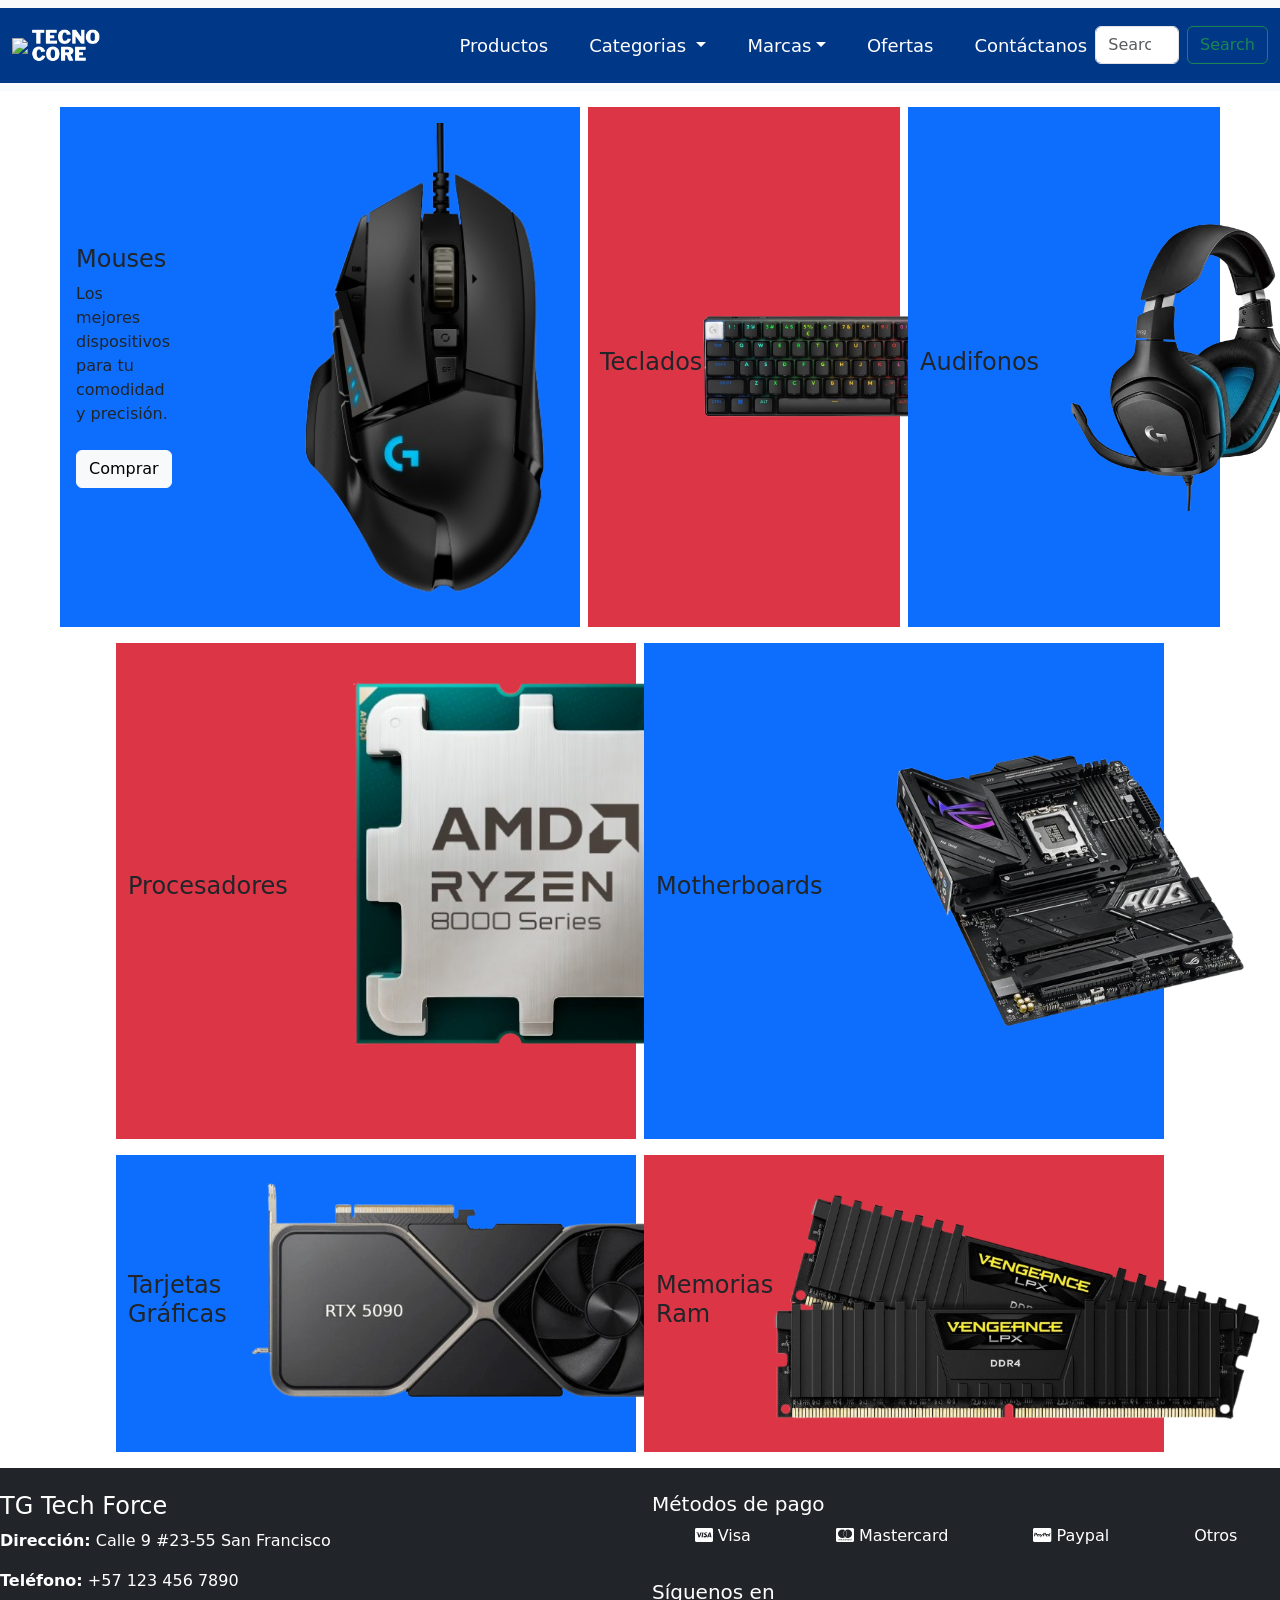
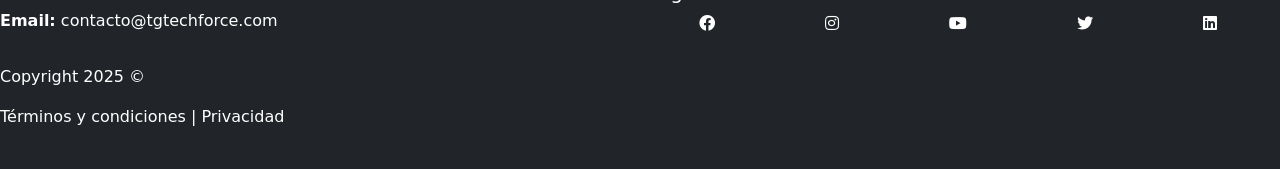
==== main.html @ 9691a4b2 "Push inicial" ====
<!doctype html>
<html lang="en">
    <head>
    <meta charset="utf-8">
    <meta name="viewport" content="width=device-width, initial-scale=1">
    <title>TechCore - Inicio</title>
    <link href="https://cdn.jsdelivr.net/npm/bootstrap@5.3.3/dist/css/bootstrap.min.css" rel="stylesheet" integrity="sha384-QWTKZyjpPEjISv5WaRU9OFeRpok6YctnYmDr5pNlyT2bRjXh0JMhjY6hW+ALEwIH" crossorigin="anonymous">
    <link href="styles.css" rel="stylesheet"> 
    <link href="https://cdnjs.cloudflare.com/ajax/libs/font-awesome/5.15.4/css/all.min.css" rel="stylesheet">
    </head>
    <body>


        <!--Navbar -->
        <nav class="navbar navbar-expand-lg sticky-top bg-body-tertiary">
            <div class="container-fluid container-navbar">

                <div class="brand-container">
                    <a href="#"><img src="Imagenes/logo1.png" class="LogoNavbar"></a>
                    <img src="Imagenes/NombreEmpresa.png" class="NombreNavbar">
                </div>

                <button class="navbar-toggler" type="button" data-bs-toggle="collapse" data-bs-target="#navbarSupportedContent" aria-controls="navbarSupportedContent" aria-expanded="false" aria-label="Toggle navigation">
                <span class="navbar-toggler-icon"></span>
                </button>

                <div class="collapse navbar-collapse" id="navbarSupportedContent">
                <ul class="navbar-nav ms-auto mb-2 mb-lg-0">

                    <li class="nav-item">
                    <a class="nav-link active" aria-current="page" href="#">Productos</a>
                    </li>

                    <li class="nav-item dropdown">
                    <a class="nav-link dropdown-toggle" href="#" role="button" data-bs-toggle="dropdown" aria-expanded="false">
                    Categorias
                    </a>

                    <ul class="dropdown-menu dropdown-menu-columns p-3">
                        <div class="row">
                            <div class="col-md-6">
                                <li><h6 class="dropdown-header ">Componentes</h6></li>
                                <li><a class="dropdown-item " href="#">Procesadores</a></li>
                                <li><a class="dropdown-item " href="#">Motherboards</a></li>
                                <li><a class="dropdown-item" href="#">Tarjetas Gráficas</a></li>
                                <li><a class="dropdown-item " href="#">Memorias Ram</a></li>
                                <li><a class="dropdown-item" href="#">Almacenamiento</a></li>
                                <li><a class="dropdown-item" href="#">Fuentes de Poder</a></li>
                                <li><a class="dropdown-item" href="#">Gabinetes</a></li>
                            </div>
                            <div class="col-md-6">
                                <li><h6 class="dropdown-header">Perifericos</h6></li>
                                <li><a class="dropdown-item" href="#">Mouse</a></li>
                                <li><a class="dropdown-item" href="#">Teclados</a></li>
                                <li><a class="dropdown-item " href="#">Auriculares</a></li>
                                <li><a class="dropdown-item" href="#">Monitores</a></li>
                                <li><a class="dropdown-item " href="#">Cámaras</a></li>
                                <li><h6 class="dropdown-header ">Computadores</h6></li>
                                <li><a class="dropdown-item o" href="#">De escritorio</a></li>
                                <li><a class="dropdown-item " href="#">Portátiles</a></li>
                            </div>
                        </div>
                    </ul>
                    </li>

                    <li class="nav-item dropdown">
                        <a class="nav-link dropdown-toggle" href="#" role="button" data-bs-toggle="dropdown" aria-expanded="false">
                        Marcas</a>
    
                        <ul class="dropdown-menu">
                                    <li><a class="dropdown-item" href="#">Intel</a></li>
                                    <li><a class="dropdown-item" href="#">AMD</a></li>
                                    <li><a class="dropdown-item" href="#">Nvidia</a></li>
                                    <li><a class="dropdown-item" href="#">Asus</a></li>
                                    <li><a class="dropdown-item" href="#">MSI</a></li>
                                    <li><a class="dropdown-item" href="#">Gigabyte</a></li>
                                    <li><a class="dropdown-item" href="#">Corsair</a></li>
                                    <li><a class="dropdown-item" href="#">Samsung</a></li>
                        </ul>
                    </li>

                    <li class="nav-item">
                        <a class="nav-link active" aria-current="page" href="#">Ofertas</a>
                    </li>

                    <li class="nav-item">
                        <a class="nav-link active" aria-current="page" href="#">Contáctanos</a>
                    </li>

                </ul>
                <form class="d-flex" role="search">
                    <input class="form-control me-2" type="search" placeholder="Search" aria-label="Search">
                    <button class="btn btn-outline-success" type="submit">Search</button>
                </form>
                </div>
            </div>
            </nav>
    <!--Navbar -->

            <!-- COMPONENTES -->
            <div class="container-componentes">
                <div class="row m-3 justify-content-center">
                    <div class="col-md-5 bg-primary p-3 d-flex align-items-center">
                        <!-- Contenedor del texto y botón -->
                        <div class="text-left" style="flex: 1;">
                            <h4>Mouses</h4>
                            <p>Los mejores dispositivos para tu comodidad y precisión.</p>
                            <button class="btn btn-light mt-2">Comprar</button>
                        </div>
                        <!-- Imagen ajustada -->
                        <img src="Imagenes/Mouse.png" alt="Mouses" class="img-fluid componente-img" style="height: 100%; object-fit: contain; margin-left: 10px;">
                    </div>
                    <div class="col-md-3 ms-2 bg-danger d-flex justify-content-between align-items-center" >
                        <h4 class="text-left">Teclados</h4>
                        <img src="Imagenes/Teclado.png" alt="Teclados" class="img-fluid componente-img">
                        
                    </div>
                    <div class="col-md-3 ms-2 bg-primary d-flex justify-content-between align-items-center">
                        <h4 class="text-left">Audifonos</h4>
                        <img src="Imagenes/Audifonos.png" alt="Audifonos" class="img-fluid componente-img">
                        
                    </div>
                </div>
                <div class="row m-3 justify-content-center">
                    <div class="col-md-5 bg-danger d-flex justify-content-between align-items-center">
                        <h4 class="text-left">Procesadores</h4>
                        <img src="Imagenes/Procesador.png" alt="Procesadores" class="img-fluid componente-img">
                        
                    </div>
                    <div class="col-md-5 ms-2 bg-primary d-flex justify-content-between align-items-center">
                        <h4 class="text-left">Motherboards</h4>
                        <img src="Imagenes/Motherboard.png" alt="Motherboards" class="img-fluid componente-img">
                        
                    </div>
                </div>
                <div class="row m-3 justify-content-center">
                    <div class="col-md-5 bg-primary d-flex justify-content-between align-items-center">
                        <h4 class="text-left">Tarjetas Gráficas</h4>
                        <img src="Imagenes/Grafica.png" alt="Graficas" class="img-fluid componente-img">
                        
                    </div>
                    <div class="col-md-5 ms-2 bg-danger d-flex justify-content-between align-items-center">
                        <h4 class="text-left">Memorias Ram</h4>
                        <img src="Imagenes/Ram.png" alt="Rams" class="img-fluid componente-img">
                        
                    </div>
                </div>
            <div>
            <!-- MAS VENDIDOS -->


            <!-- FOOTER -->
            <footer class="bg-dark text-white py-4">
                <div class="container-footer">
                    <div class="row">
                        <!-- Columna principal (Logo, nombre, contacto) -->
                        <div class="col-md-6">
                            <h4>TG Tech Force</h4>
                            <p><strong>Dirección:</strong> Calle 9 #23-55 San Francisco</p>
                            <p><strong>Teléfono:</strong> +57 123 456 7890</p>
                            <p><strong>Email:</strong> contacto@tgtechforce.com</p>
                        </div>
                        <!-- Métodos de pago y redes sociales -->
                        <div class="col-md-6">
                            <h5 class="text-left">Métodos de pago</h5>
                            <div class="d-flex justify-content-around">
                                <p><i class="fab fa-cc-visa"></i>  Visa</p>
                                <p><i class="fab fa-cc-mastercard"></i> Mastercard</p>
                                <p><i class="fab fa-cc-paypal"></i> Paypal</p>
                                <p> Otros</p>
                            </div>
                            <h5 class="text-left mt-3">Síguenos en</h5>
                            <div class="d-flex justify-content-around">
                                <a href="#" class="text-white me-3"><i class="fab fa-facebook"></i></a>
                                <a href="#" class="text-white me-3"><i class="fab fa-instagram"></i></a>
                                <a href="#" class="text-white me-3"><i class="fab fa-youtube"></i></a>
                                <a href="#" class="text-white me-3"><i class="fab fa-twitter"></i></a>
                                <a href="#" class="text-white me-3"><i class="fab fa-linkedin"></i></a>
                            </div>
                        </div>
                    </div>
                    <div class="text-left mt-3">
                        <p>Copyright 2025 © </p>
                        <p>Términos y condiciones | Privacidad</p>
                    </div>
                </div>
            </footer>

    <script src="https://cdn.jsdelivr.net/npm/bootstrap@5.3.3/dist/js/bootstrap.bundle.min.js" integrity="sha384-YvpcrYf0tY3lHB60NNkmXc5s9fDVZLESaAA55NDzOxhy9GkcIdslK1eN7N6jIeHz" crossorigin="anonymous"></script>
    </body>
</html>
---- styles.css ----
.container-navbar{
    background-color: #003786 ;   
    position: sticky;
}

.brand-container {
    display: flex;
    align-items: center;
    gap: 0px; /* Espacio entre el logo y el nombre */
}

.LogoNavbar {
    width: 17%;
    padding-left: 0px;
}

.NombreNavbar {
    margin-left: 0px;
    width: 17%;
}

.dropdown-menu .dropdown-item:hover,
.dropdown-menu .dropdown-item:focus,
.dropdown-menu .dropdown-item:active {
    background-color: transparent !important;
    color: #003786;
    font-weight: 600;
}

.navbar .nav-item:hover > .nav-link {
    text-decoration: underline; /* Subrayado */
}

.navbar-nav{
    gap:25px;
}

.navbar .nav-link{
    font-size: 18px;
    color: white !important; /* Hace que el texto sea blanco siempre */
}

.dropdown-menu-columns {
    width: 400px; /* Ajusta el ancho según tus necesidades */
}
.dropdown-menu-columns .dropdown-item {
    width: 50%; /* Cada columna ocupa el 50% del ancho */
    float: left; /* Coloca los elementos en columnas */
}

.dropdown-menu-columns .dropdown-header,
.dropdown-menu-columns .dropdown-divider {
    width: 100%; /* Los encabezados y divisores ocupan todo el ancho */
    clear: both; /* Asegura que no se superpongan con los elementos flotantes */
}

.dropdown-header{
    font-size: 16px;
}
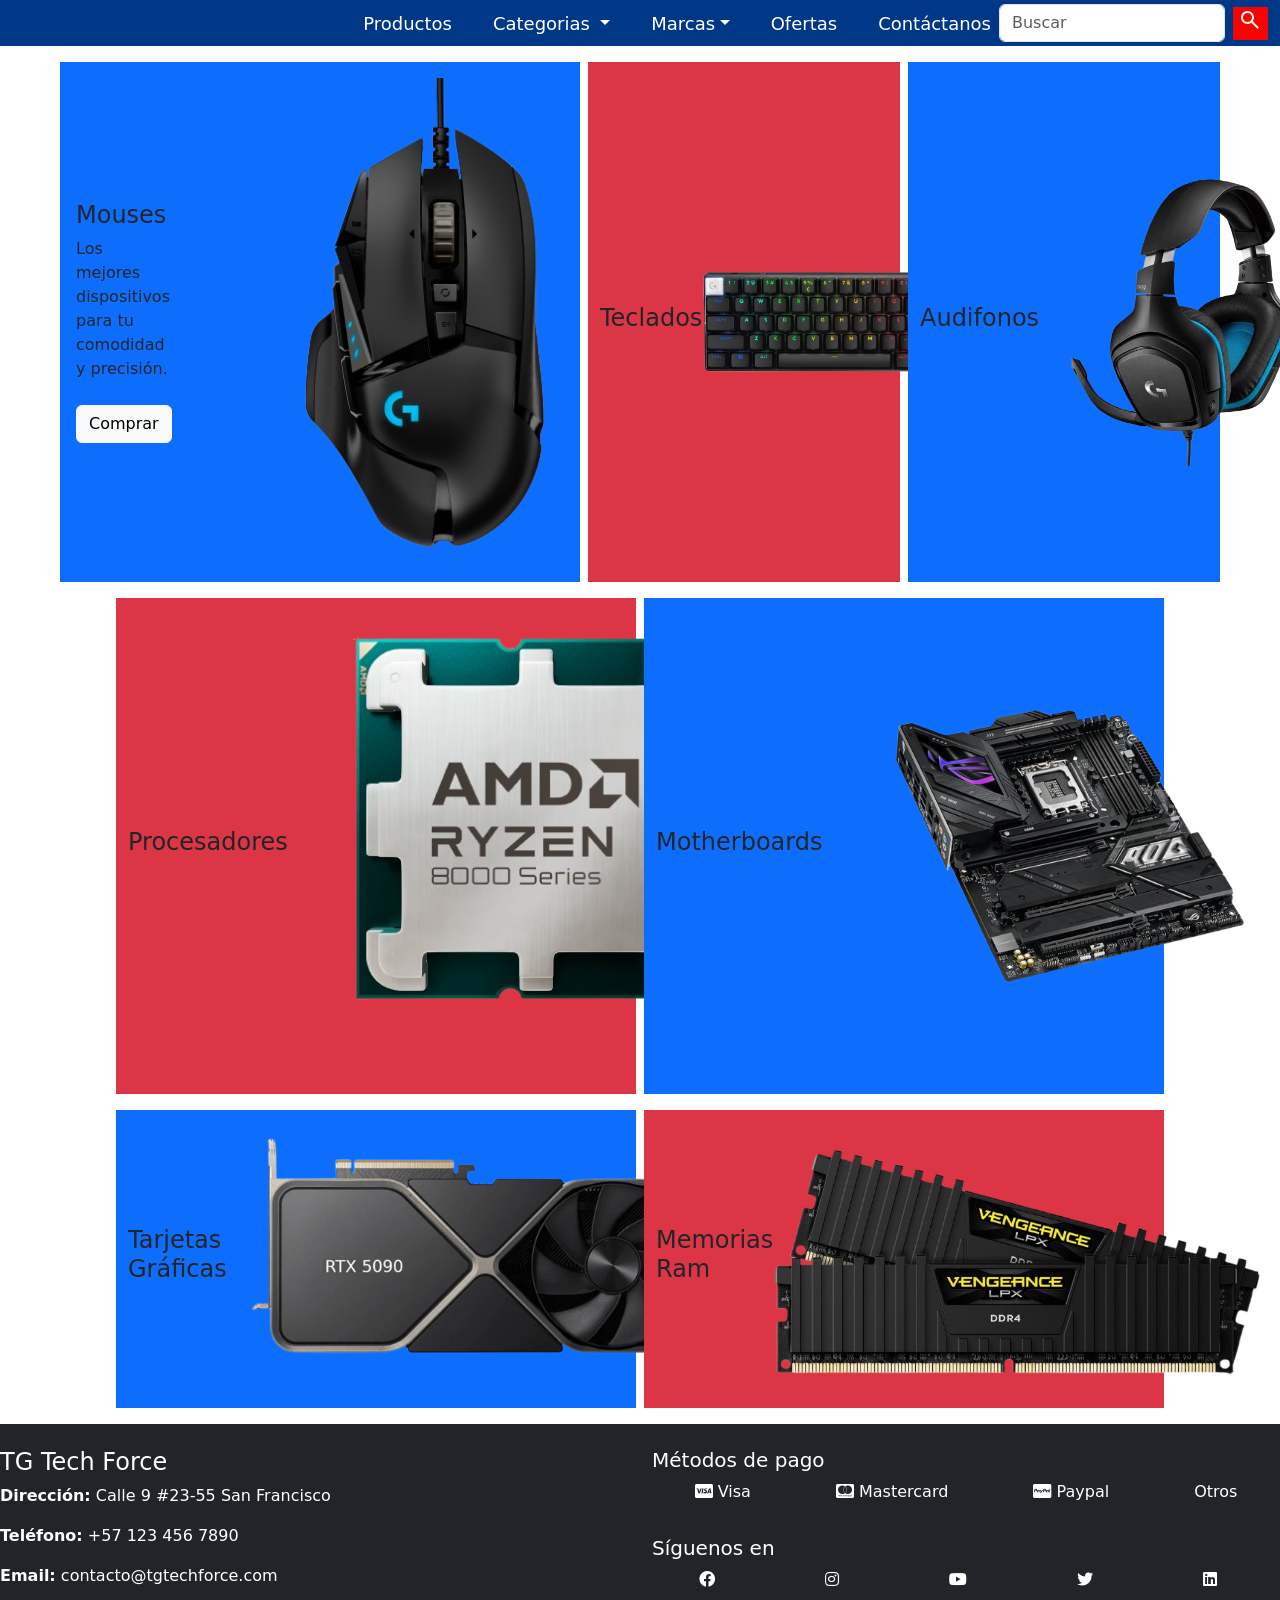
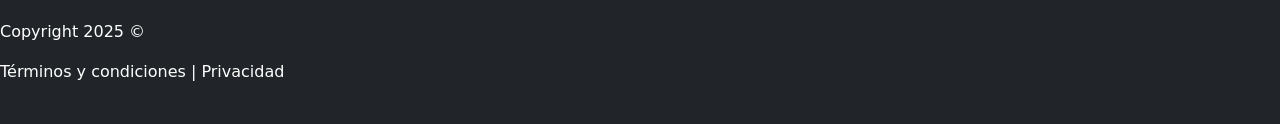
==== commit 03b20342: "Push avance en el navbar" ====
--- a/main.html
+++ b/main.html
@@ -1,101 +1,107 @@
-<!doctype html>
-<html lang="en">
-    <head>
-    <meta charset="utf-8">
-    <meta name="viewport" content="width=device-width, initial-scale=1">
-    <title>TechCore - Inicio</title>
-    <link href="https://cdn.jsdelivr.net/npm/bootstrap@5.3.3/dist/css/bootstrap.min.css" rel="stylesheet" integrity="sha384-QWTKZyjpPEjISv5WaRU9OFeRpok6YctnYmDr5pNlyT2bRjXh0JMhjY6hW+ALEwIH" crossorigin="anonymous">
-    <link href="styles.css" rel="stylesheet"> 
-    <link href="https://cdnjs.cloudflare.com/ajax/libs/font-awesome/5.15.4/css/all.min.css" rel="stylesheet">
-    </head>
-    <body>
+    <!doctype html>
+    <html lang="en">
+        <head>
+        <meta charset="utf-8">
+        <meta name="viewport" content="width=device-width, initial-scale=1">
+        <title>TechCore - Inicio</title>
+        <link href="https://cdn.jsdelivr.net/npm/bootstrap@5.3.3/dist/css/bootstrap.min.css" rel="stylesheet" integrity="sha384-QWTKZyjpPEjISv5WaRU9OFeRpok6YctnYmDr5pNlyT2bRjXh0JMhjY6hW+ALEwIH" crossorigin="anonymous">
+        <link href="https://cdnjs.cloudflare.com/ajax/libs/font-awesome/5.15.4/css/all.min.css" rel="stylesheet">
+        <link rel="stylesheet" href="https://fonts.googleapis.com/css2?family=Material+Symbols+Outlined:opsz,wght,FILL,GRAD@20..48,100..700,0..1,-50..200&icon_names=search" />
+        <link href="styles.css" rel="stylesheet"> 
+        </head>
+        <body>
 
 
+            <!--Navbar -->
+            <nav class="navbar navbar-expand-lg sticky-top bg-body-tertiary">
+                <div class="container-fluid container-navbar">
+
+                    
+                    <a class="navbar-brand" href="#"><img src="Imagenes/Logo.png" class="LogoNavbar"></a>
+                    
+                    <button class="navbar-toggler" type="button" data-bs-toggle="collapse" data-bs-target="#navbarSupportedContent" aria-controls="navbarSupportedContent" aria-expanded="false" aria-label="Toggle navigation">
+                    <span class="navbar-toggler-icon"></span>
+                    </button>
+
+                    <div class="collapse navbar-collapse" id="navbarSupportedContent">
+                    <ul class="navbar-nav ms-auto mb-2 mb-lg-0">
+
+                        <li class="nav-item">
+                        <a class="nav-link active" aria-current="page" href="#">Productos</a>
+                        </li>
+
+                        <li class="nav-item dropdown">
+                        <a class="nav-link dropdown-toggle" href="#" role="button" data-bs-toggle="dropdown" aria-expanded="false">
+                        Categorias
+                        </a>
+
+                        <ul class="dropdown-menu dropdown-menu-columns p-3">
+                            <div class="row">
+                                <div class="col-md-6">
+                                    <li><h6 class="dropdown-header ">Componentes</h6></li>
+                                    <li><a class="dropdown-item " href="#">Procesadores</a></li>
+                                    <li><a class="dropdown-item " href="#">Motherboards</a></li>
+                                    <li><a class="dropdown-item" href="#">Tarjetas Gráficas</a></li>
+                                    <li><a class="dropdown-item " href="#">Memorias Ram</a></li>
+                                    <li><a class="dropdown-item" href="#">Almacenamiento</a></li>
+                                    <li><a class="dropdown-item" href="#">Fuentes de Poder</a></li>
+                                    <li><a class="dropdown-item" href="#">Gabinetes</a></li>
+                                </div>
+                                <div class="col-md-6">
+                                    <li><h6 class="dropdown-header">Perifericos</h6></li>
+                                    <li><a class="dropdown-item" href="#">Mouse</a></li>
+                                    <li><a class="dropdown-item" href="#">Teclados</a></li>
+                                    <li><a class="dropdown-item " href="#">Auriculares</a></li>
+                                    <li><a class="dropdown-item" href="#">Monitores</a></li>
+                                    <li><a class="dropdown-item " href="#">Cámaras</a></li>
+                                    <li><h6 class="dropdown-header ">Computadores</h6></li>
+                                    <li><a class="dropdown-item o" href="#">De escritorio</a></li>
+                                    <li><a class="dropdown-item " href="#">Portátiles</a></li>
+                                </div>
+                            </div>
+                        </ul>
+                        </li>
+
+                
+                        <li class="nav-item dropdown">
+                            <a class="nav-link dropdown-toggle" href="#" role="button" data-bs-toggle="dropdown" aria-expanded="false">
+                            Marcas</a>
+        
+                            <ul class="dropdown-menu">
+                                        <li><a class="dropdown-item" href="#">Intel</a></li>
+                                        <li><a class="dropdown-item" href="#">AMD</a></li>
+                                        <li><a class="dropdown-item" href="#">Nvidia</a></li>
+                                        <li><a class="dropdown-item" href="#">Asus</a></li>
+                                        <li><a class="dropdown-item" href="#">MSI</a></li>
+                                        <li><a class="dropdown-item" href="#">Gigabyte</a></li>
+                                        <li><a class="dropdown-item" href="#">Corsair</a></li>
+                                        <li><a class="dropdown-item" href="#">Samsung</a></li>
+                            </ul>
+                        </li>
+
+                        <li class="nav-item">
+                            <a class="nav-link active" aria-current="page" href="#">Ofertas</a>
+                        </li>
+
+                        <li class="nav-item">
+                            <a class="nav-link active" aria-current="page" href="#">Contáctanos</a>
+                        </li>
+
+                    </ul>
+
+                    <form class="d-flex" role="search">
+                        <input class="form-control me-2" type="search" placeholder="Buscar" aria-label="Search">
+                    </form>
+
+                    <button type="submit" class="search-button">
+                        <span class="material-symbols-outlined">search</span>
+                    </button>
+
+                    </div>
+                    </div>
+                </div>
+                </nav>
         <!--Navbar -->
-        <nav class="navbar navbar-expand-lg sticky-top bg-body-tertiary">
-            <div class="container-fluid container-navbar">
-
-                <div class="brand-container">
-                    <a href="#"><img src="Imagenes/logo1.png" class="LogoNavbar"></a>
-                    <img src="Imagenes/NombreEmpresa.png" class="NombreNavbar">
-                </div>
-
-                <button class="navbar-toggler" type="button" data-bs-toggle="collapse" data-bs-target="#navbarSupportedContent" aria-controls="navbarSupportedContent" aria-expanded="false" aria-label="Toggle navigation">
-                <span class="navbar-toggler-icon"></span>
-                </button>
-
-                <div class="collapse navbar-collapse" id="navbarSupportedContent">
-                <ul class="navbar-nav ms-auto mb-2 mb-lg-0">
-
-                    <li class="nav-item">
-                    <a class="nav-link active" aria-current="page" href="#">Productos</a>
-                    </li>
-
-                    <li class="nav-item dropdown">
-                    <a class="nav-link dropdown-toggle" href="#" role="button" data-bs-toggle="dropdown" aria-expanded="false">
-                    Categorias
-                    </a>
-
-                    <ul class="dropdown-menu dropdown-menu-columns p-3">
-                        <div class="row">
-                            <div class="col-md-6">
-                                <li><h6 class="dropdown-header ">Componentes</h6></li>
-                                <li><a class="dropdown-item " href="#">Procesadores</a></li>
-                                <li><a class="dropdown-item " href="#">Motherboards</a></li>
-                                <li><a class="dropdown-item" href="#">Tarjetas Gráficas</a></li>
-                                <li><a class="dropdown-item " href="#">Memorias Ram</a></li>
-                                <li><a class="dropdown-item" href="#">Almacenamiento</a></li>
-                                <li><a class="dropdown-item" href="#">Fuentes de Poder</a></li>
-                                <li><a class="dropdown-item" href="#">Gabinetes</a></li>
-                            </div>
-                            <div class="col-md-6">
-                                <li><h6 class="dropdown-header">Perifericos</h6></li>
-                                <li><a class="dropdown-item" href="#">Mouse</a></li>
-                                <li><a class="dropdown-item" href="#">Teclados</a></li>
-                                <li><a class="dropdown-item " href="#">Auriculares</a></li>
-                                <li><a class="dropdown-item" href="#">Monitores</a></li>
-                                <li><a class="dropdown-item " href="#">Cámaras</a></li>
-                                <li><h6 class="dropdown-header ">Computadores</h6></li>
-                                <li><a class="dropdown-item o" href="#">De escritorio</a></li>
-                                <li><a class="dropdown-item " href="#">Portátiles</a></li>
-                            </div>
-                        </div>
-                    </ul>
-                    </li>
-
-                    <li class="nav-item dropdown">
-                        <a class="nav-link dropdown-toggle" href="#" role="button" data-bs-toggle="dropdown" aria-expanded="false">
-                        Marcas</a>
-    
-                        <ul class="dropdown-menu">
-                                    <li><a class="dropdown-item" href="#">Intel</a></li>
-                                    <li><a class="dropdown-item" href="#">AMD</a></li>
-                                    <li><a class="dropdown-item" href="#">Nvidia</a></li>
-                                    <li><a class="dropdown-item" href="#">Asus</a></li>
-                                    <li><a class="dropdown-item" href="#">MSI</a></li>
-                                    <li><a class="dropdown-item" href="#">Gigabyte</a></li>
-                                    <li><a class="dropdown-item" href="#">Corsair</a></li>
-                                    <li><a class="dropdown-item" href="#">Samsung</a></li>
-                        </ul>
-                    </li>
-
-                    <li class="nav-item">
-                        <a class="nav-link active" aria-current="page" href="#">Ofertas</a>
-                    </li>
-
-                    <li class="nav-item">
-                        <a class="nav-link active" aria-current="page" href="#">Contáctanos</a>
-                    </li>
-
-                </ul>
-                <form class="d-flex" role="search">
-                    <input class="form-control me-2" type="search" placeholder="Search" aria-label="Search">
-                    <button class="btn btn-outline-success" type="submit">Search</button>
-                </form>
-                </div>
-            </div>
-            </nav>
-    <!--Navbar -->
 
             <!-- COMPONENTES -->
             <div class="container-componentes">
--- a/styles.css
+++ b/styles.css
@@ -3,20 +3,16 @@
     position: sticky;
 }
 
-.brand-container {
-    display: flex;
-    align-items: center;
-    gap: 0px; /* Espacio entre el logo y el nombre */
+.navbar {
+    padding-top: 0;
+    padding-bottom: 0;
 }
 
 .LogoNavbar {
-    width: 17%;
-    padding-left: 0px;
-}
-
-.NombreNavbar {
-    margin-left: 0px;
-    width: 17%;
+    padding: 10px;
+    margin:0px;
+    width: 30%;
+    display: block; /* Para eliminar espacio extra debajo de la imagen */
 }
 
 .dropdown-menu .dropdown-item:hover,
@@ -34,6 +30,24 @@
 .navbar-nav{
     gap:25px;
 }
+
+
+.search-button {
+    background-color: red;
+    border: none;
+    cursor: pointer;
+    padding-left: 5px;
+  }
+  
+  .search-button .material-symbols-outlined {
+    font-variation-settings:
+    'FILL' 0,
+    'wght' 400,
+    'GRAD' 0,
+    'opsz' 24;
+    color: white;
+  }
+
 
 .navbar .nav-link{
     font-size: 18px;
